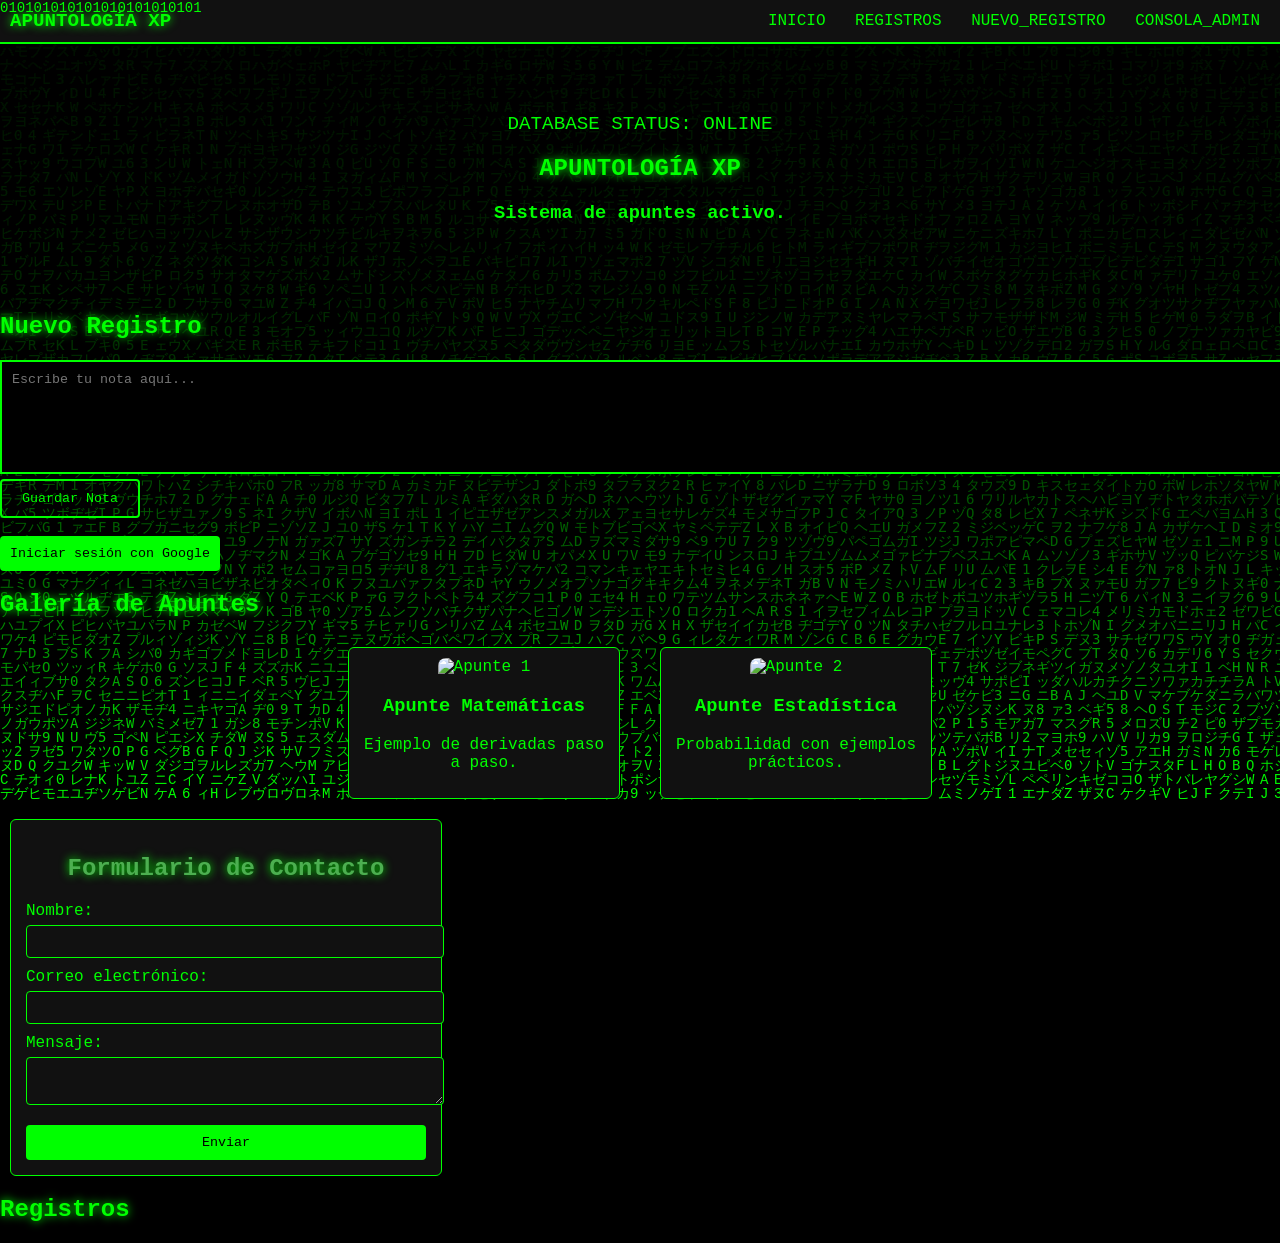
==== index.html @ b5e7426c "Primer commit - APUNTOLOGÍA XP" ====
<!DOCTYPE html>
<html lang="es">
<head>
  <meta charset="UTF-8">
  <title>Apuntología XP</title>
 <link rel="stylesheet" href="style.css">
</head>
<body>
  <!-- Aplicación -->
  <main id="app">
    <header class="navbar">
      <div class="logo">
        APUNTOLOGÍA XP
      </div>
      <nav>
        <a href="#inicio">INICIO</a>
        <a href="#registros">REGISTROS</a>
        <a href="#nuevo">NUEVO_REGISTRO</a>
        <a href="#admin">CONSOLA_ADMIN</a>
      </nav>
    </header>

    <!-- Portada -->
    <section id="inicio" class="hero">
      <p class="status">DATABASE STATUS: ONLINE</p>
      <h1>APUNTOLOGÍA XP</h1>
      <h3>Sistema de apuntes activo.</h3>
    </section>

    <!-- Nuevo Registro -->
    <section id="nuevo">
  <h2>Nuevo Registro</h2>
  <textarea id="campoNota" rows="6" cols="50" placeholder="Escribe tu nota aquí..."></textarea>
  <br>
  <button id="btnGuardar" class="btn">Guardar Nota</button>
  <br><br>
  <!-- Botón de login -->
  <button id="loginBtn">Iniciar sesión con Google</button>
<p id="usuario"></p>
</section>

<!-- Galería -->
  <section id="galeria">
    <h2>Galería de Apuntes</h2>
    <div class="galeria">
      <div class="card">
        <img src="images/apunte1.png" alt="Apunte 1">
        <h3>Apunte Matemáticas</h3>
        <p>Ejemplo de derivadas paso a paso.</p>
      </div>
      <div class="card">
        <img src="images/apunte2.png" alt="Apunte 2">
        <h3>Apunte Estadística</h3>
        <p>Probabilidad con ejemplos prácticos.</p>
      </div>
    </div>
  </section>

  <!-- Contacto -->

<section id="contacto">
  <h2>Formulario de Contacto</h2>
  <form id="formContacto">
    <label for="nombre">Nombre:</label>
    <input type="text" id="nombre" required>

    <label for="correo">Correo electrónico:</label>
    <input type="email" id="correo" required>

    <label for="mensaje">Mensaje:</label>
    <textarea id="mensaje" required></textarea>

    <button type="submit">Enviar</button>
  </form>
  </section>

<div class="matrix-rain">010101010101010101010101</div>

    <!-- Registros -->
    <section id="registros">
      <h2>Registros</h2>
      <ul id="listaNotas"></ul>
    </section>
  </main>

  <canvas id="matrixCanvas"></canvas>
<script src="matrix.js"></script>


<!-- Mi script modular -->
<script type="module" src="script.js"></script>
</body>
</html>
---- style.css ----
body {
  background-color: #000;
  color: #00ff00;
  font-family: 'Courier New', monospace;
  margin: 0;
  padding: 0;
}

header.navbar {
  background-color: #111;
  border-bottom: 2px solid #00ff00;
  padding: 10px;
  display: flex;
  justify-content: space-between;
  align-items: center;
}

header.navbar a {
  color: #00ff00;
  text-decoration: none;
  margin: 0 10px;
  transition: color 0.3s;
}

header.navbar a:hover {
  color: #0f0;
}

.logo {
  font-weight: bold;
  font-size: 1.2em;
  text-shadow: 0 0 10px #00ff00;
}

.hero {
  text-align: center;
  padding: 50px;
}

.status {
  font-size: 1.2em;
  margin-bottom: 20px;
}

button, .btn {
  background: transparent;
  border: 2px solid #00ff00;
  color: #00ff00;
  padding: 10px 20px;
  cursor: pointer;
  transition: all 0.3s;
}

button:hover, .btn:hover {
  background: #00ff00;
  color: #000;
  text-shadow: 0 0 5px #000;
}

textarea {
  background-color: #000;
  color: #00ff00;
  border: 2px solid #00ff00;
  font-family: 'Courier New', monospace;
  width: 100%;
  padding: 10px;
}

textarea:focus {
  outline: none;
  box-shadow: 0 0 10px #00ff00;
}

#listaNotas {
  list-style: none;
  padding: 0;
}

#listaNotas li {
  border-bottom: 1px solid #00ff00;
  padding: 5px;
}

.galeria {
  display: flex;
  gap: 20px;
  flex-wrap: wrap;
  justify-content: center;
}
.card {
  background: #fff;
  border-radius: 8px;
  box-shadow: 0 4px 8px rgba(0,0,0,0.1);
  width: 250px;
  text-align: center;
  transition: transform 0.3s;
}
.card:hover {
  transform: scale(1.05);
}
.card img {
  width: 100%;
  border-radius: 8px 8px 0 0;
}

#contacto {
  max-width: 400px;
  margin: 40px auto;
  padding: 20px;
  background: #000; /* 👈 fondo negro */
  border-radius: 8px;
  border: 1px solid #4CAF50; /* borde verde */
}

#contacto h2 {
  text-align: center;
  margin-bottom: 20px;
  color: #4CAF50; /* título verde */
}

#contacto label {
  display: block;
  margin-top: 10px;
  color: #4CAF50; /* etiquetas verdes */
}

#contacto input, #contacto textarea {
  width: 100%;
  padding: 8px;
  margin-top: 5px;
  border: 1px solid #4CAF50;
  border-radius: 4px;
  background: #111; /* campos oscuros */
  color: #fff;      /* texto blanco */
}

#contacto button {
  margin-top: 15px;
  width: 100%;
  padding: 10px;
  background: #4CAF50; /* botón verde */
  color: #000;         /* texto negro */
  border: none;
  border-radius: 4px;
  cursor: pointer;
}

#contacto button:hover {
  background: #45a049; /* verde más oscuro al pasar el mouse */
}

body {
  background: #000;
  color: #00ff00;
  font-family: 'Courier New', monospace;
}

h1, h2 {
  color: #00ff00;
  text-shadow: 0 0 5px #00ff00;
}

button {
  background: #00ff00;
  color: #000;
  border: none;
  padding: 10px;
  border-radius: 4px;
  cursor: pointer;
  font-family: 'Courier New', monospace;
}

button:hover {
  background: #0f0;
  box-shadow: 0 0 10px #00ff00;
}

.card, #contacto {
  background: #111;
  border: 1px solid #00ff00;
  border-radius: 6px;
  padding: 15px;
  margin: 10px;
}

@keyframes matrix {
  0% { transform: translateY(-100%); opacity: 0; }
  100% { transform: translateY(100%); opacity: 1; }
}

.matrix-rain {
  position: fixed;
  top: 0;
  left: 0;
  width: 100%;
  height: 100%;
  color: #00ff00;
  font-family: 'Courier New', monospace;
  font-size: 14px;
  pointer-events: none;
  white-space: nowrap;
  overflow: hidden;
  animation: matrix 5s linear infinite;
}
#matrixCanvas {
  position: fixed;
  top: 0;
  left: 0;
  width: 100%;
  height: 100%;
  background: #000; /* fondo negro */
  z-index: -1; /* queda detrás del contenido */
}

/* General estilo Matrix */
body {
  background: #000;
  color: #0f0;
  font-family: 'Courier New', monospace;
}

/* Tarjetas de galería y notas */
.card, li {
  background: #111;
  border: 1px solid #0f0;
  border-radius: 6px;
  padding: 10px;
  margin: 10px;
  color: #0f0;
}

/* Formularios */
#contacto input, #contacto textarea {
  background: #111;
  color: #fff;
  border: 1px solid #0f0;
}
#contacto label {
  color: #0f0;
}
#contacto button {
  background: #0f0;
  color: #000;
  border: none;
  padding: 10px;
  border-radius: 4px;
  cursor: pointer;
}
#contacto button:hover {
  background: #1f1;
  box-shadow: 0 0 10px #0f0;
}

/* Encabezados */
h1, h2 {
  color: #0f0;
  text-shadow: 0 0 10px #0f0;
}
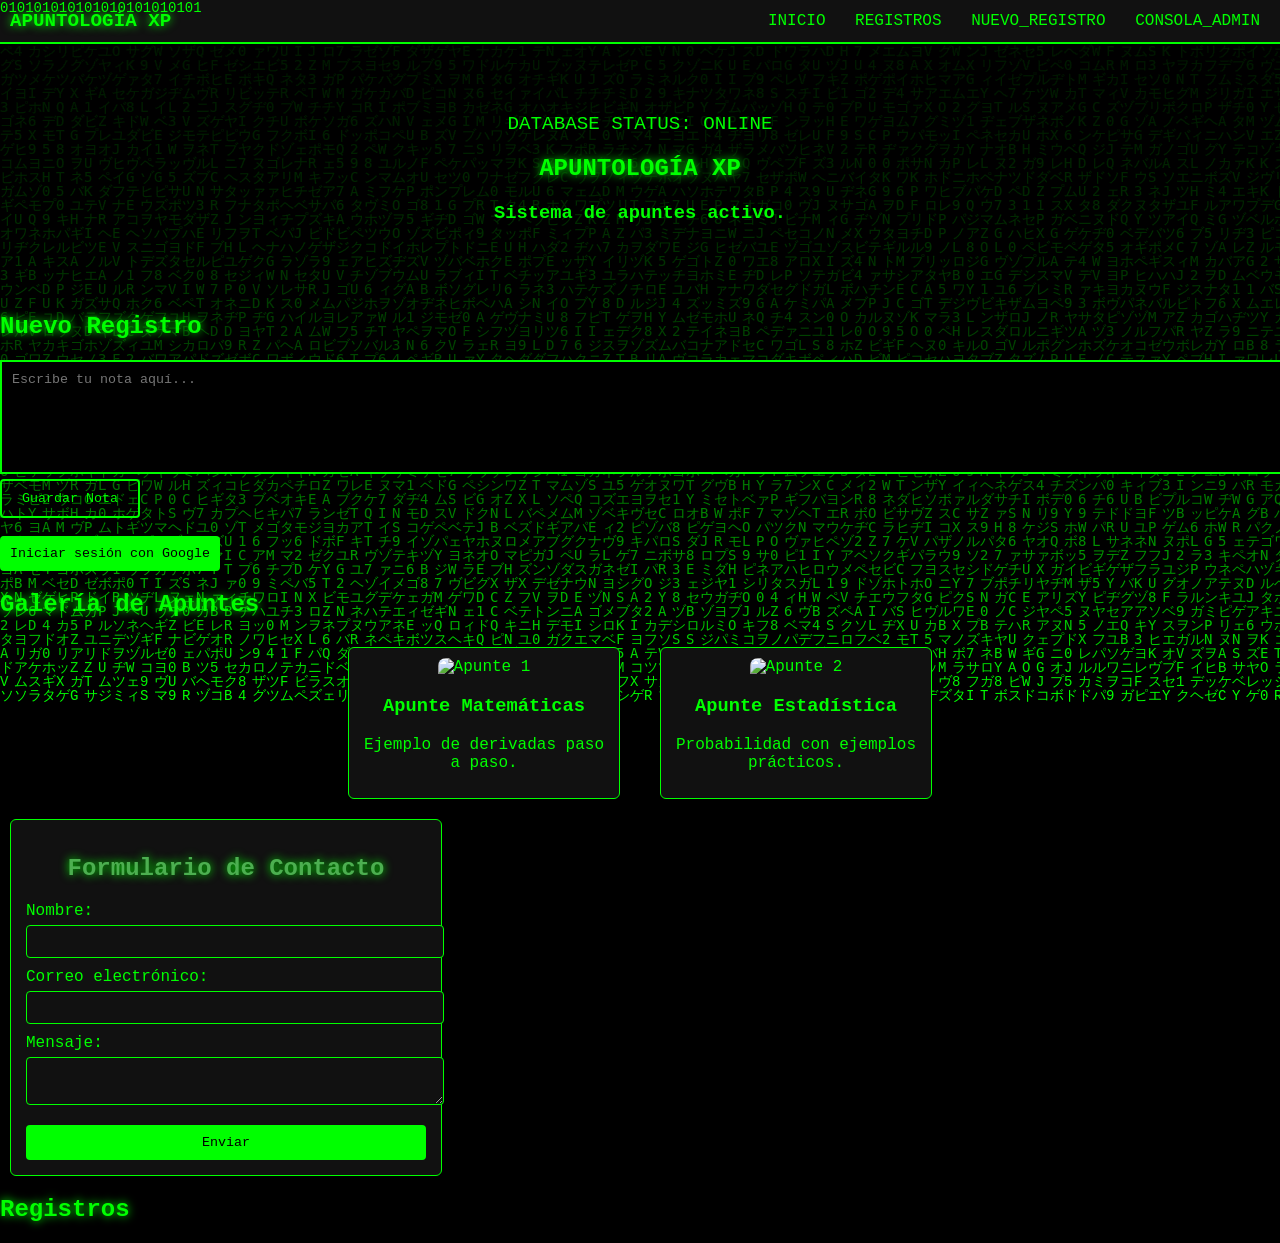
==== commit 43f3deb7: "Rename index..html to index.html" ====
--- a/index.html
+++ b/index.html
@@ -3,7 +3,7 @@
 <head>
   <meta charset="UTF-8">
   <title>Apuntología XP</title>
- <link rel="stylesheet" href="style.css">
+ <link rel="stylesheet" href="styles.css">
 </head>
 <body>
   <!-- Aplicación -->
@@ -90,4 +90,4 @@
 <!-- Mi script modular -->
 <script type="module" src="script.js"></script>
 </body>
-</html>+</html>
--- a/styles.css
+++ b/styles.css
@@ -0,0 +1,259 @@
+body {
+  background-color: #000;
+  color: #00ff00;
+  font-family: 'Courier New', monospace;
+  margin: 0;
+  padding: 0;
+}
+
+header.navbar {
+  background-color: #111;
+  border-bottom: 2px solid #00ff00;
+  padding: 10px;
+  display: flex;
+  justify-content: space-between;
+  align-items: center;
+}
+
+header.navbar a {
+  color: #00ff00;
+  text-decoration: none;
+  margin: 0 10px;
+  transition: color 0.3s;
+}
+
+header.navbar a:hover {
+  color: #0f0;
+}
+
+.logo {
+  font-weight: bold;
+  font-size: 1.2em;
+  text-shadow: 0 0 10px #00ff00;
+}
+
+.hero {
+  text-align: center;
+  padding: 50px;
+}
+
+.status {
+  font-size: 1.2em;
+  margin-bottom: 20px;
+}
+
+button, .btn {
+  background: transparent;
+  border: 2px solid #00ff00;
+  color: #00ff00;
+  padding: 10px 20px;
+  cursor: pointer;
+  transition: all 0.3s;
+}
+
+button:hover, .btn:hover {
+  background: #00ff00;
+  color: #000;
+  text-shadow: 0 0 5px #000;
+}
+
+textarea {
+  background-color: #000;
+  color: #00ff00;
+  border: 2px solid #00ff00;
+  font-family: 'Courier New', monospace;
+  width: 100%;
+  padding: 10px;
+}
+
+textarea:focus {
+  outline: none;
+  box-shadow: 0 0 10px #00ff00;
+}
+
+#listaNotas {
+  list-style: none;
+  padding: 0;
+}
+
+#listaNotas li {
+  border-bottom: 1px solid #00ff00;
+  padding: 5px;
+}
+
+.galeria {
+  display: flex;
+  gap: 20px;
+  flex-wrap: wrap;
+  justify-content: center;
+}
+.card {
+  background: #fff;
+  border-radius: 8px;
+  box-shadow: 0 4px 8px rgba(0,0,0,0.1);
+  width: 250px;
+  text-align: center;
+  transition: transform 0.3s;
+}
+.card:hover {
+  transform: scale(1.05);
+}
+.card img {
+  width: 100%;
+  border-radius: 8px 8px 0 0;
+}
+
+#contacto {
+  max-width: 400px;
+  margin: 40px auto;
+  padding: 20px;
+  background: #000; /* 👈 fondo negro */
+  border-radius: 8px;
+  border: 1px solid #4CAF50; /* borde verde */
+}
+
+#contacto h2 {
+  text-align: center;
+  margin-bottom: 20px;
+  color: #4CAF50; /* título verde */
+}
+
+#contacto label {
+  display: block;
+  margin-top: 10px;
+  color: #4CAF50; /* etiquetas verdes */
+}
+
+#contacto input, #contacto textarea {
+  width: 100%;
+  padding: 8px;
+  margin-top: 5px;
+  border: 1px solid #4CAF50;
+  border-radius: 4px;
+  background: #111; /* campos oscuros */
+  color: #fff;      /* texto blanco */
+}
+
+#contacto button {
+  margin-top: 15px;
+  width: 100%;
+  padding: 10px;
+  background: #4CAF50; /* botón verde */
+  color: #000;         /* texto negro */
+  border: none;
+  border-radius: 4px;
+  cursor: pointer;
+}
+
+#contacto button:hover {
+  background: #45a049; /* verde más oscuro al pasar el mouse */
+}
+
+body {
+  background: #000;
+  color: #00ff00;
+  font-family: 'Courier New', monospace;
+}
+
+h1, h2 {
+  color: #00ff00;
+  text-shadow: 0 0 5px #00ff00;
+}
+
+button {
+  background: #00ff00;
+  color: #000;
+  border: none;
+  padding: 10px;
+  border-radius: 4px;
+  cursor: pointer;
+  font-family: 'Courier New', monospace;
+}
+
+button:hover {
+  background: #0f0;
+  box-shadow: 0 0 10px #00ff00;
+}
+
+.card, #contacto {
+  background: #111;
+  border: 1px solid #00ff00;
+  border-radius: 6px;
+  padding: 15px;
+  margin: 10px;
+}
+
+@keyframes matrix {
+  0% { transform: translateY(-100%); opacity: 0; }
+  100% { transform: translateY(100%); opacity: 1; }
+}
+
+.matrix-rain {
+  position: fixed;
+  top: 0;
+  left: 0;
+  width: 100%;
+  height: 100%;
+  color: #00ff00;
+  font-family: 'Courier New', monospace;
+  font-size: 14px;
+  pointer-events: none;
+  white-space: nowrap;
+  overflow: hidden;
+  animation: matrix 5s linear infinite;
+}
+#matrixCanvas {
+  position: fixed;
+  top: 0;
+  left: 0;
+  width: 100%;
+  height: 100%;
+  background: #000; /* fondo negro */
+  z-index: -1; /* queda detrás del contenido */
+}
+
+/* General estilo Matrix */
+body {
+  background: #000;
+  color: #0f0;
+  font-family: 'Courier New', monospace;
+}
+
+/* Tarjetas de galería y notas */
+.card, li {
+  background: #111;
+  border: 1px solid #0f0;
+  border-radius: 6px;
+  padding: 10px;
+  margin: 10px;
+  color: #0f0;
+}
+
+/* Formularios */
+#contacto input, #contacto textarea {
+  background: #111;
+  color: #fff;
+  border: 1px solid #0f0;
+}
+#contacto label {
+  color: #0f0;
+}
+#contacto button {
+  background: #0f0;
+  color: #000;
+  border: none;
+  padding: 10px;
+  border-radius: 4px;
+  cursor: pointer;
+}
+#contacto button:hover {
+  background: #1f1;
+  box-shadow: 0 0 10px #0f0;
+}
+
+/* Encabezados */
+h1, h2 {
+  color: #0f0;
+  text-shadow: 0 0 10px #0f0;
+}
+
